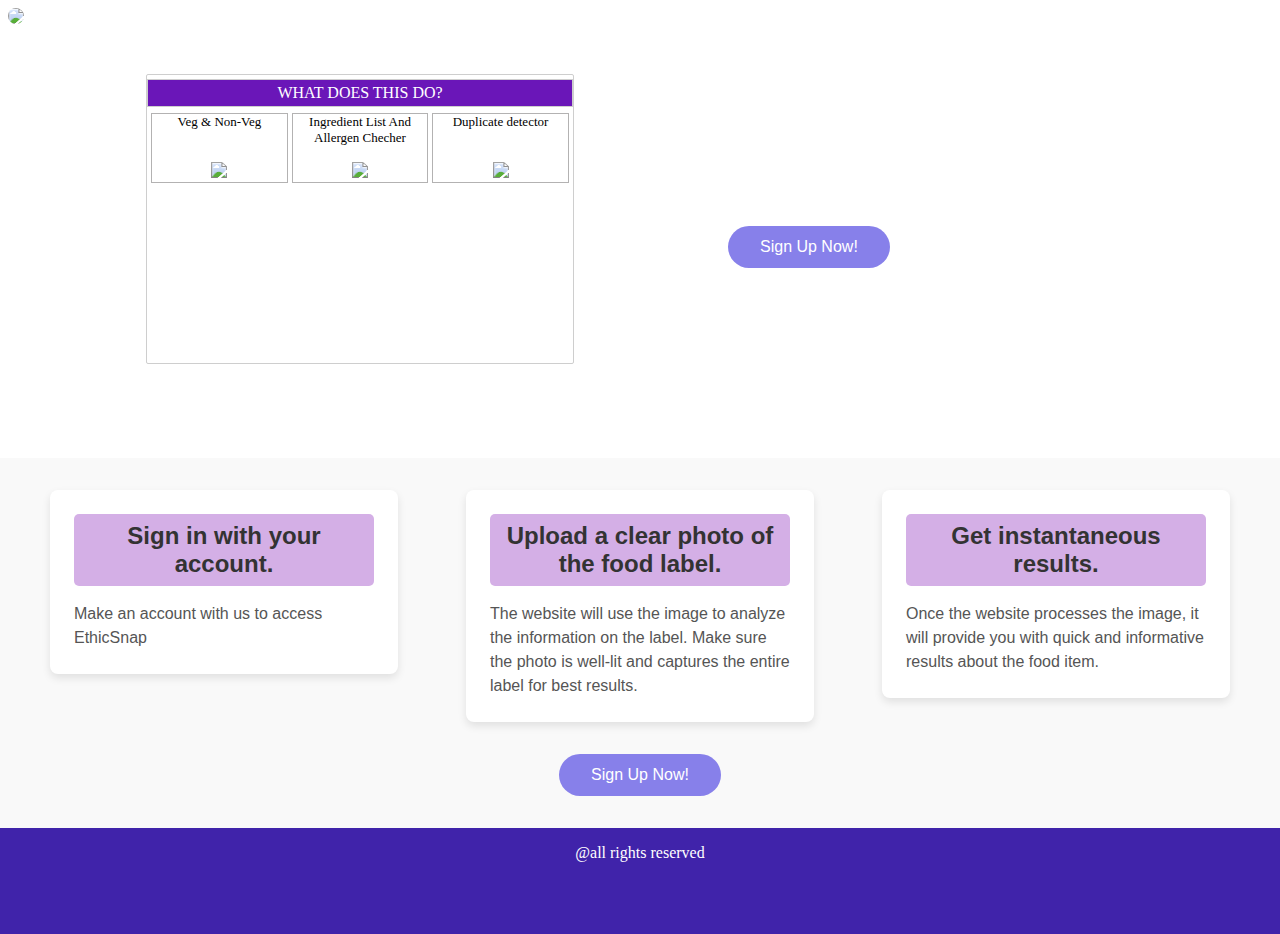
==== index.html @ 443adcd2 "Add files via upload" ====
<!DOCTYPE html>
<html>
    <head>
        <meta charset="utf-8">
        <meta http-equiv="X-UA-Compatible" content="IE=edge">
        <title>ASHWAD SHAHEEN</title>
        <meta name="description" content="web like spooder man">
        <meta name="viewport" content="width=device-width, initial-scale=1">
        <link rel="stylesheet" href="index-style.css">
    </head>
    <body>
        <header>
            <!--header top-->
            <div class="top">
                <div class="left">
                    <a href="#"><img class="logo" src="/images/logo.jpg"></a>
                </div>
                <div class="center">
                    <P class="ashwad">EthicSnap</P>
                    <P class="shaheen">BY ASHWAD SHAHEEN</P>
                </div>
            </div>
            <!--header bottom-->
            <div class="bottom">
                <div class="box">
                    <div class="content">
                        <div class="cont1">WHAT DOES THIS DO?</div>
                        <div class="cont2">
                            <div class="item">
                                <p>Veg & Non-Veg</p>
                                
                                <image src="/images/veg.jpg" class="veg">
                            </div>
                            <div class="item">
                                <p>Ingredient List And Allergen Checher</p>
                                <image src="/images/allergy.jpg" class="allergy">
                            </div>
                            <div class="item">
                                <p>Duplicate detector</p>
                                <image src="/images/duplicate.jpg" class="duplicate">
                            </div>
                        </div>
                    </div>
                </div>
                <div class="text">
                    <p class="text1">Provide instant and trust worthy verification of ethical claims on food labels, enhancing consumer confidence and informed decision-making.</p>
                    <p class="text2">Revolutionizing shopping with instant label verification</p>
                    <a href="signup.html" target="_blank"><button class="signup">Sign Up Now!</button></a>
                </div>
            </div>
        </header>
        <main>
            <div class="main-cont">
                <div class="main-item">
                    <h2>Sign in with your account.</h2>
                    <p>Make an account with us to access EthicSnap</p>
                </div>
                <div class="main-item">
                    <h2>Upload a clear photo of the food label.</h2>
                    <p>The website will use the image to analyze the information on the label. Make sure the photo is well-lit and captures the entire label for best results.
                    </p>
                </div>
                <div class="main-item">
                    <h2>Get instantaneous results.</h2>
                    <p>Once the website processes the image, it will provide you with quick and informative results about the food item.</p>
                </div>
            </div>
            <div class="trynow">
                <a href="signup.html" target="_blank"><button class="signup">Sign Up Now!</button></a>
            </div>
        </main>
        <footer>@all rights reserved</footer>
        <!-- script src="" async defer></script -->
    </body>
</html>
---- index-style.css ----
*{
    margin:0;
    padding:0;
}
.top{
    display: flex;
    justify-content: space-between;
    position: relative;
}
header{
    background-image: url(/images/Slide1.jpg);
    max-width: 100%;
    height: 50vh;
    padding-top: 0.5rem;
}
.ashwad, .shaheen{
    color: white;
    text-align: center;
}
.ashwad{
    font-family: sans-serif;
    font-weight: 550;
    font-size: 2.5rem;
    font-style:normal;
    letter-spacing: -0.2rem;
}
.shaheen{
    margin-top: -0.3rem;
    font-size: large;
    font-family: 'Courier New', Courier, monospace;
    letter-spacing: 0.3rem;
}
.logo{
    width: 4rem;
    border-radius: 2rem;
}
.center{
    position: absolute;
    left: 50%;
    transform: translateX(-50%);
}
.left{
    margin-left: 0.5rem;
}
.bottom{
    margin-top: 2rem;
    display: flex;
}
.box{
    border-top-left-radius: 1rem;
    border-top-right-radius: 1rem;
    padding: 0.5rem;
    margin-left:10%;
    width:35%;
    height:32vh;
    background-color: white;
}
.text{
    color:white;
    margin-left: 10%;
    padding: 0.5rem;
    width:30%;
    height:34vh;
}
.text1{
    opacity: 0.7;
    font-size: 1.5rem;
    font-family:serif,'Times New Roman', Times;
    margin-bottom: 1rem;
}
.text2{
    font-family:serif,'Times New Roman', Times;
    opacity: 0.95;
    letter-spacing: o.1rem;
    margin-bottom: 1rem;
}

.content{
    border-radius: 2px;
    border: 1px solid rgb(206, 206, 206);
    width:95%;
    height:100%;
    margin:0.4rem auto;
}
.cont1{
    margin: 4px auto 0;
    padding:4px;
    border: 1px solid rgb(206, 206, 206);
    text-align: center;
    background-color: #6a16b8;
    color:white;
}
.cont2{
    margin: 2px ;
    padding: 2px 0px;
    display: flex;
    justify-content: space-evenly;
    font-size: small;
    
}
.item{
    width: 33%;
    margin: 2px;
    border: 1px solid rgb(179, 178, 178);
    text-align: center;
}
.veg{
    margin-top: 2rem;
    width: 8rem;
}
.allergy{
    margin-top: 1rem;
    width: 6rem;
}
.duplicate{
    margin-top: 2rem;
    width: 6rem;
}

footer{
    background-color: #4023aa;
    color: white;
    height:10vh;
    padding-top: 1rem;
    text-align: center;
}
main {
    background-color: #f9f9f9;
    padding: 2rem;
    font-family: 'Arial', sans-serif;
}

.main-cont {
    display: flex;
    justify-content: space-around;
    align-items: flex-start;
    flex-wrap: wrap;
    gap: 2rem;
}

.main-item {
    flex: 1;
    min-width: 200px;
    max-width: 300px;
    background-color: #ffffff;
    border-radius: 8px;
    box-shadow: 0 4px 8px rgba(0, 0, 0, 0.1);
    padding: 1.5rem;
    transition: transform 0.3s, box-shadow 0.3s;
}

.main-item:hover {
    transform: translateY(-5px);
    box-shadow: 0 8px 16px rgba(0, 0, 0, 0.2);
}

.main-item > h2 {
    font-family: 'Verdana', sans-serif;
    color: #333333;
    background-color: #d4afe6;
    padding: 0.5rem;
    border-radius: 5px;
    text-align: center;
    margin-bottom: 1rem;
}

.main-item > p {
    color: #555555;
    line-height: 1.5;
}

.trynow {
    text-align: center;
    margin-top: 2rem;
}

.signup {
    background-color: #8780ea;/*#80deea*/
    color: #ffffff;
    padding: 0.75rem 2rem;
    border: none;
    border-radius: 2rem;
    cursor: pointer;
    transition: background-color 0.3s, transform 0.3s;
    font-family: 'Tahoma', sans-serif;
    font-size: 1rem;
}

.signup:hover {
    background-color: #6d4de1;/*#4dd0e1*/
    transform: scale(1.05);
}
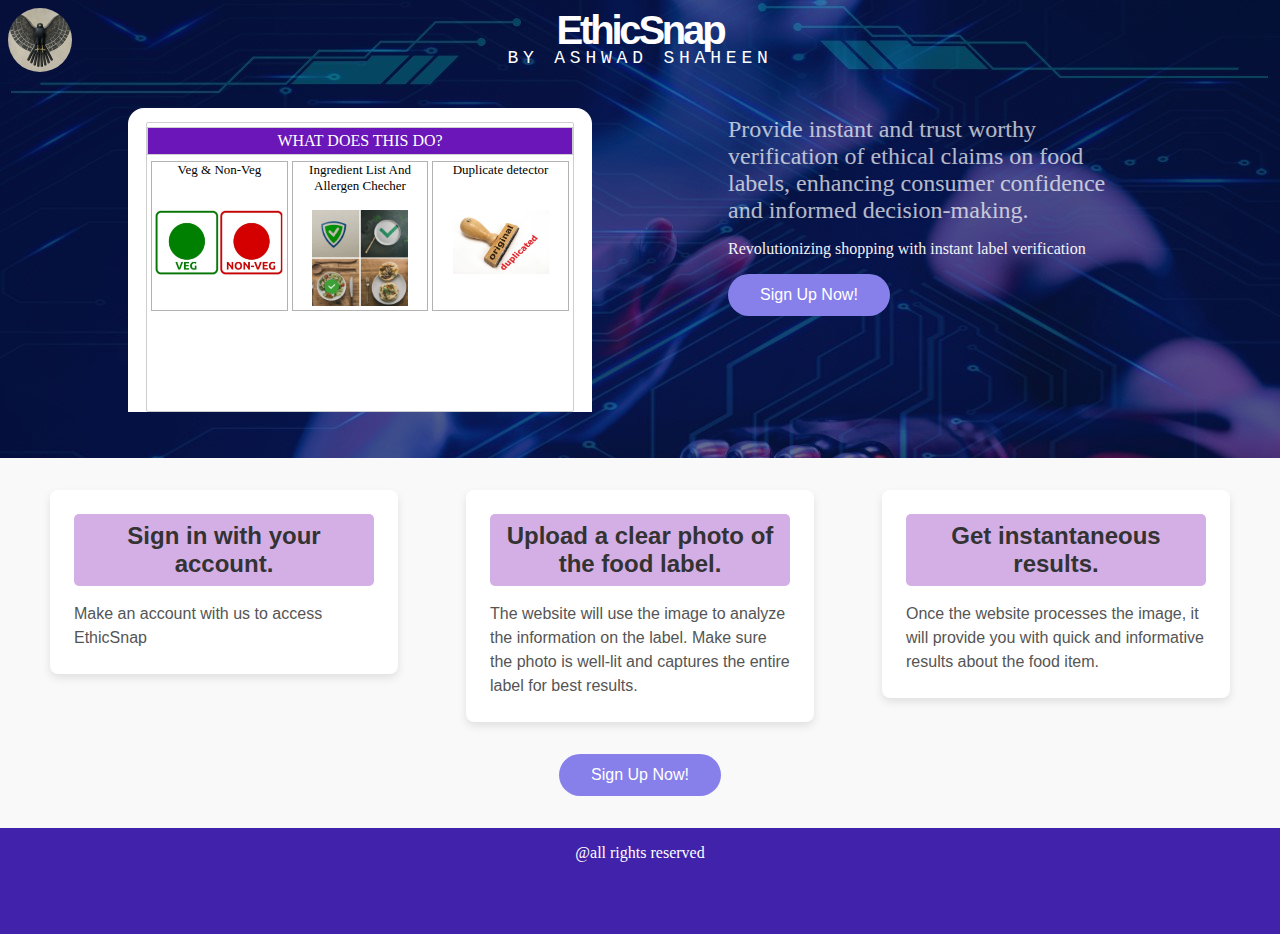
==== commit 0df849c7: "Update index.html" ====
--- a/index.html
+++ b/index.html
@@ -13,7 +13,7 @@
             <!--header top-->
             <div class="top">
                 <div class="left">
-                    <a href="#"><img class="logo" src="/images/logo.jpg"></a>
+                    <a href="#"><img class="logo" src="images/logo.jpg"></a>
                 </div>
                 <div class="center">
                     <P class="ashwad">EthicSnap</P>
@@ -72,4 +72,4 @@
         <footer>@all rights reserved</footer>
         <!-- script src="" async defer></script -->
     </body>
-</html>+</html>
